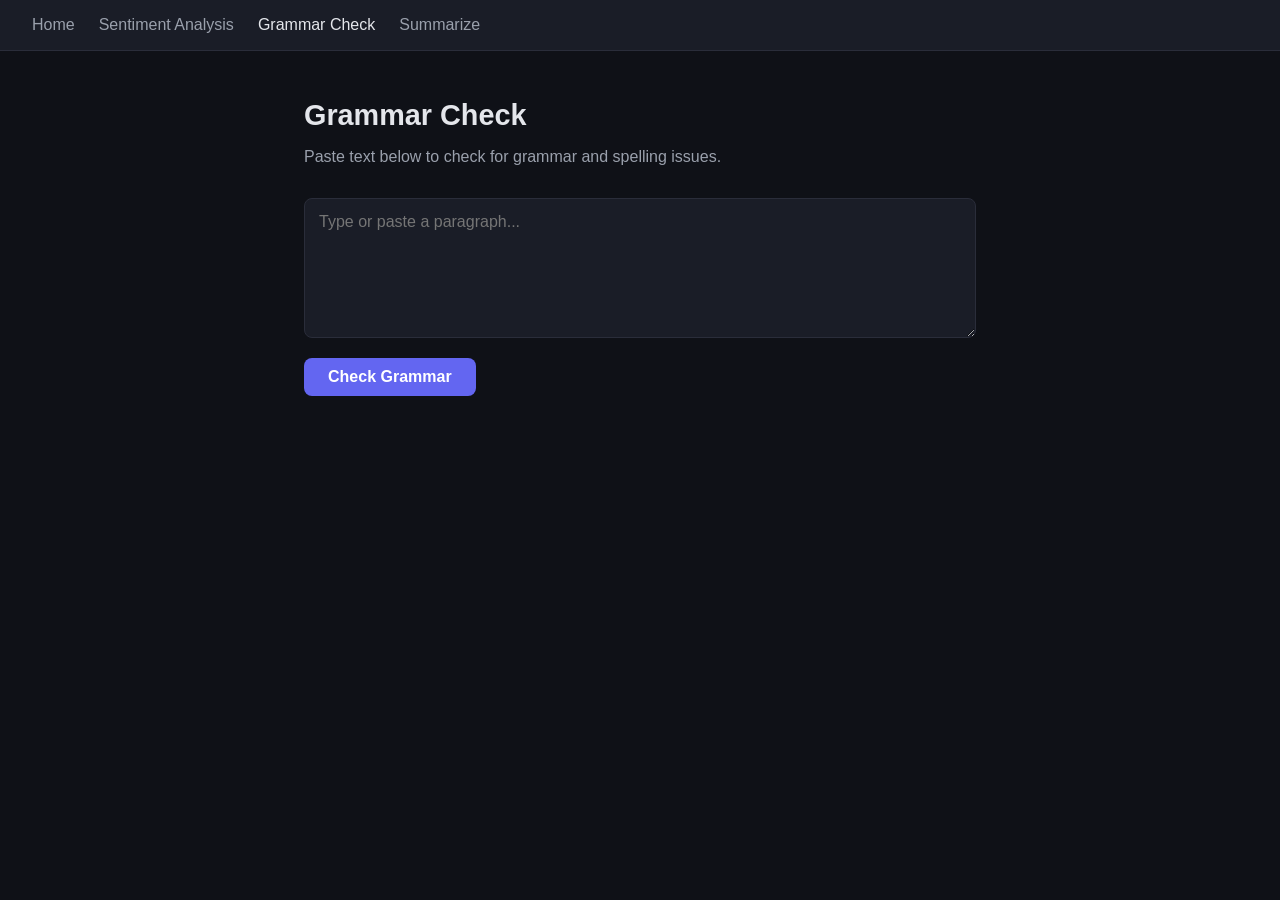
==== frontend/grammar.html @ b7f7212e "Initial commit: 3 NLP microservices + frontend" ====
<!DOCTYPE html>
<html lang="en">
<head>
  <meta charset="UTF-8" />
  <meta name="viewport" content="width=device-width, initial-scale=1.0" />
  <title>Grammar Check</title>
  <link rel="stylesheet" href="css/style.css" />
</head>
<body>
  <nav>
    <a href="index.html">Home</a>
    <a href="sentiment.html">Sentiment Analysis</a>
    <a href="grammar.html" class="active">Grammar Check</a>
    <a href="summarize.html">Summarize</a>
  </nav>
  <main>
    <h1>Grammar Check</h1>
    <p class="subtitle">Paste text below to check for grammar and spelling issues.</p>

    <textarea id="input-text" placeholder="Type or paste a paragraph..."></textarea>
    <button id="check-btn">Check Grammar</button>

    <div id="result" class="result-card"></div>
  </main>

  <script src="js/grammar.js"></script>
</body>
</html>
---- frontend/css/style.css ----
:root {
  --bg: #0f1117;
  --card-bg: #1a1d27;
  --text: #e4e6eb;
  --muted: #9aa0ac;
  --accent: #6366f1;
  --accent-hover: #4f52d6;
  --success: #22c55e;
  --error: #ef4444;
  --border: #2a2d3a;
}

* {
  box-sizing: border-box;
}

body {
  margin: 0;
  font-family: -apple-system, BlinkMacSystemFont, "Segoe UI", Roboto, sans-serif;
  background: var(--bg);
  color: var(--text);
}

nav {
  display: flex;
  gap: 24px;
  padding: 16px 32px;
  background: var(--card-bg);
  border-bottom: 1px solid var(--border);
}

nav a {
  color: var(--muted);
  text-decoration: none;
  font-weight: 500;
}

nav a:hover,
nav a.active {
  color: var(--text);
}

main {
  max-width: 720px;
  margin: 48px auto;
  padding: 0 24px;
}

h1 {
  font-size: 1.8rem;
  margin-bottom: 8px;
}

p.subtitle {
  color: var(--muted);
  margin-bottom: 32px;
}

textarea {
  width: 100%;
  min-height: 140px;
  padding: 14px;
  background: var(--card-bg);
  color: var(--text);
  border: 1px solid var(--border);
  border-radius: 8px;
  font-size: 1rem;
  font-family: inherit;
  resize: vertical;
}

button {
  margin-top: 16px;
  padding: 10px 24px;
  background: var(--accent);
  color: white;
  border: none;
  border-radius: 8px;
  font-size: 1rem;
  font-weight: 600;
  cursor: pointer;
}

button:hover {
  background: var(--accent-hover);
}

button:disabled {
  opacity: 0.6;
  cursor: not-allowed;
}

.result-card {
  margin-top: 24px;
  padding: 20px;
  background: var(--card-bg);
  border: 1px solid var(--border);
  border-radius: 8px;
  display: none;
}

.result-card.visible {
  display: block;
}

.result-card.error {
  border-color: var(--error);
}

.label-positive {
  color: var(--success);
  font-weight: 700;
}

.label-negative {
  color: var(--error);
  font-weight: 700;
}

.issue {
  padding: 10px 0;
  border-bottom: 1px solid var(--border);
}

.issue:last-child {
  border-bottom: none;
}

.issue .category {
  font-size: 0.8rem;
  color: var(--accent);
  text-transform: uppercase;
  letter-spacing: 0.5px;
}

.file-drop {
  border: 2px dashed var(--border);
  border-radius: 8px;
  padding: 32px;
  text-align: center;
  color: var(--muted);
  cursor: pointer;
}

.file-drop:hover {
  border-color: var(--accent);
}

.spinner {
  display: inline-block;
  width: 16px;
  height: 16px;
  border: 2px solid rgba(255, 255, 255, 0.3);
  border-top-color: white;
  border-radius: 50%;
  animation: spin 0.6s linear infinite;
  margin-right: 8px;
  vertical-align: middle;
}

@keyframes spin {
  to {
    transform: rotate(360deg);
  }
}
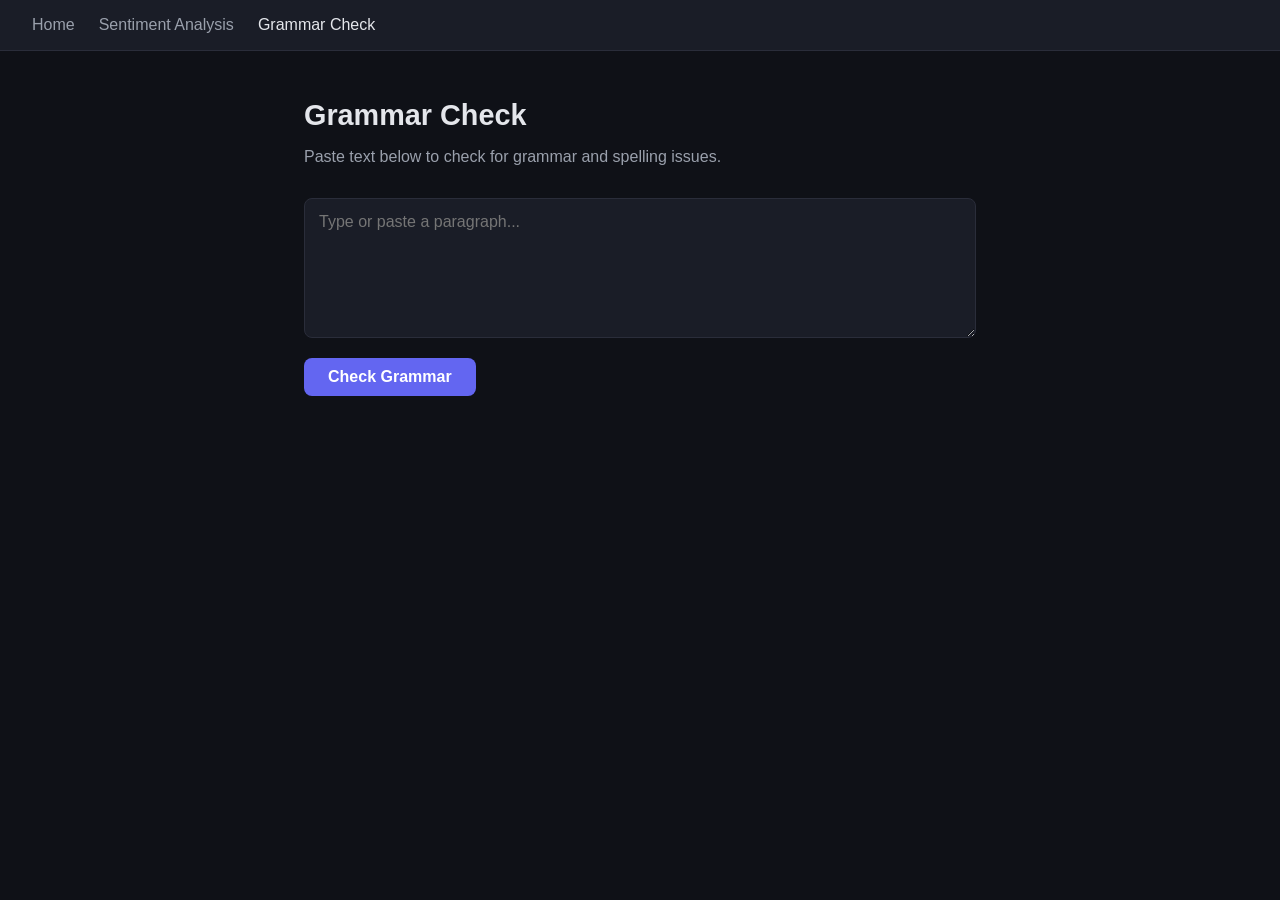
==== commit 051767c2: "Remove summarization feature and clean up frontend" ====
--- a/frontend/grammar.html
+++ b/frontend/grammar.html
@@ -11,7 +11,6 @@
     <a href="index.html">Home</a>
     <a href="sentiment.html">Sentiment Analysis</a>
     <a href="grammar.html" class="active">Grammar Check</a>
-    <a href="summarize.html">Summarize</a>
   </nav>
   <main>
     <h1>Grammar Check</h1>
